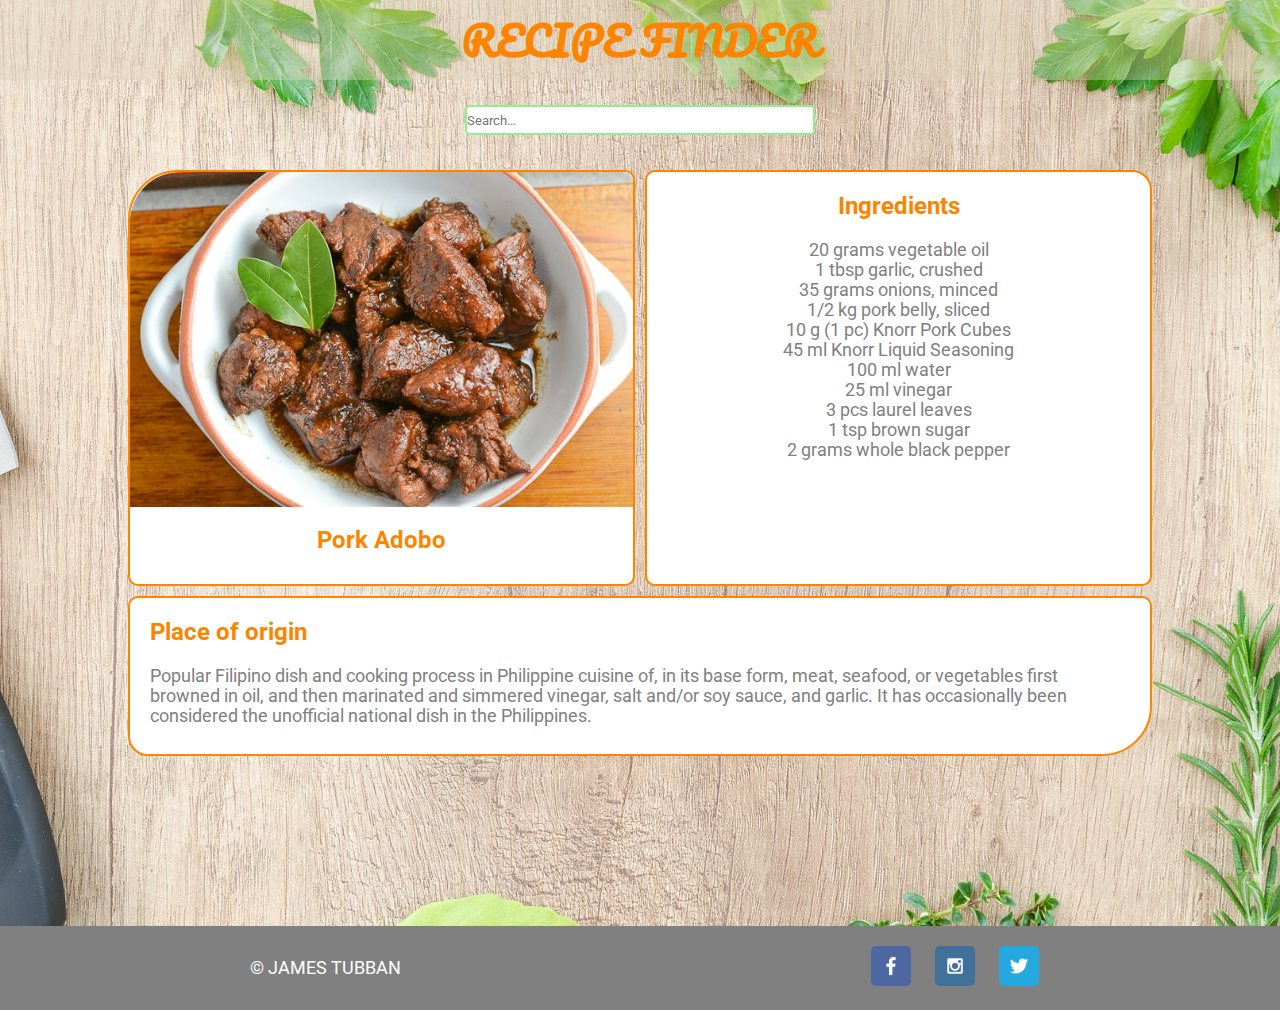
==== recipefinder/index.html @ a8fa5453 "design pieces" ====
<!DOCTYPE html>
<html lang="en">
<head>
    <meta charset="UTF-8">
    <meta name="viewport" content="width=device-width, initial-scale=1.0">
    <title>RECIPE FINDER</title>
    <link rel="stylesheet" href="styles/styles.css">
    <script src="scripts/scripts.js" defer></script>
</head>
<body>
    <div id="wrapper">
        <header>
            <h1 id="title">RECIPE FINDER</h1>
        </header>

        <main id="main-grid">
            <div id="search-div">
                <input type="search" id="search" placeholder="Search...">
            </div>
            <section class="sec-img">
                <img src="images/pork_adobo.jpg" alt="food-img">
                <h2 class="food-name">Pork Adobo</h2>
            </section>
            <section class="sec-details">
                <h2>Ingredients</h2>
                <p>
                    20 grams vegetable oil<br>
                    1 tbsp garlic, crushed<br>
                    35 grams onions, minced<br>
                    1/2 kg pork belly, sliced<br>
                    10 g (1 pc) Knorr Pork Cubes<br>
                    45 ml Knorr Liquid Seasoning<br>
                    100 ml water<br>
                    25 ml vinegar<br>
                    3 pcs laurel leaves<br>
                    1 tsp brown sugar<br>
                    2 grams whole black pepper<br>
                </p>
            </section>

            <section id="food-origin">
                <h2>Place of origin</h2>
                <p>Popular Filipino dish and cooking process in Philippine cuisine of, in its base form, meat, seafood, or vegetables first browned in oil, and then marinated and simmered vinegar, salt and/or soy sauce, and garlic. It has occasionally been considered the unofficial national dish in the Philippines.</p>
            </section>
        </main>

        <footer id="footer-grid">
            <div class="footer-author">
                <p class="author">&copy; JAMES TUBBAN</p>
                <!-- <a href="site-plan.html" target="_blank">Site Plan</a> -->
            </div>

            <div class="footer-contacts">
                <a href="https://www.facebook.com/koa24" target="_blank"><img src="images/facebook.png" alt="facebook image"></a>
                <a href="https://www.instagram.com/tubban_james/" target="_blank"><img src="images/instagram.png" alt="instagram image"></a>
                <a href="https://twitter.com/tubban_james" target="_blank"><img src="images/twitter.png" alt="twitter image"></a>
            </div>
        </footer>
    </div>
</body>
</html>
---- recipefinder/styles/styles.css ----
@import url('https://fonts.googleapis.com/css2?family=Roboto&family=Rock+Salt&display=swap');
@import url('https://fonts.googleapis.com/css2?family=Dancing+Script:wght@500&family=Great+Vibes&family=Pacifico&display=swap');

:root {
    --primary-color: #fb8500;
    --secondary-color: #DFD1B9;
    --accent-color: white;
    --header-bg-color: #023047;
}

* {
    box-sizing: border-box;
    margin: 0;
    padding: 0;
    text-decoration: none;
    font-family: Roboto, Arial, Helvetica, sans-serif;
}

html {
    scroll-behavior: smooth;
}

/* Wrapper style */
#wrapper {
    background-image: url("../images/food-bg.jpg");
    background-repeat: no-repeat;
    background-size: cover;
    background-position: center;

    display: grid;
    grid-template: 80px 1fr 80px/ 1fr;
    max-width: 1600px;
    margin: 0 auto;
}
    
/* Header Style */
header {
    display: grid;
    align-content: center;
    height: 80px;
    background-color: rgb(223,209,185,.4);
    padding: 0 20px;
    grid-row: 1/2;
    grid-column: 1/2;
    /* position: absolute; */
    /* width: 100%; */
    z-index: 99999;
}

h1#title {
    font-family: Pacifico, cursive;
    font-size: 2.5em;
    text-align: center;
    color: var(--primary-color);
}

/* Main styles */
#main-grid {
    display: grid;
    grid-template: 80px 1fr 160px 160px/ repeat(2, 1fr);
    grid-row: 2/4;
    grid-column: 1/2;
    justify-content: space-between;
    gap: 10px;
    width: 80%;
    margin: 0 auto;
}

#main-grid section{
    background-color: white;
}

#search-div {
    display: grid;
    justify-items: center;
    align-items: center;

    grid-row: 1/2;
    grid-column: 1/3;
}

#search {
    width: 350px;
    height: 30px;
    border-radius: 5px;
    border: solid lightgreen 2px;
}

/* #search {
    border: green solid 2px;
} */

.sec-img {
    grid-row: 2/3;
    grid-column: 1/2;

    border-radius: 50px 10px 10px 10px;
    border: var(--primary-color) solid 2px;
}

.sec-img h2 {
    color: var(--primary-color);
}

.sec-img img {
    width: 100%;

    border-radius: 50px 10px 0 0;
}

.sec-img h2 {
    text-align: center;
    margin: 15px 0 30px 0;
}

.sec-details {
    border-radius: 10px 20px 10px 10px;
    border: var(--primary-color) solid 2px;
    padding: 20px;
    text-align: center;
}

h2 {
    color: #fb8500;
}

p {
    color: gray;
    margin-top: 20px;
    font-size: 1.1em;
}

#food-origin {
    grid-row: 3/4;
    grid-column: 1/3;

    border-radius: 10px 10px 50px 20px;
    padding: 20px;
    border: #fb8500 solid 2px;
}



/* Footer Style */
#footer-grid {
    display: grid;
    grid-template: 1fr/1fr;
    gap:20px;
    grid-template-columns: repeat(2, 1fr);
    align-items: center;
    padding: 20px;
    background-color: rgb(128,128,128);

    grid-row: 4/5;
}

.footer-author {
    text-align: center;
    grid-row: 1/2;
    grid-column: 1/2;
}

.author {
    color: white;
    /* font-family: Pacifico, cursive; */
    margin-top: 0;
}

.footer-contacts {
    text-align: center;

    /* grid-row: 1/2;
    grid-column: 2/3; */
}

.footer-contacts img {
    display: inline-block;
    height: 40px;
    width: 40px;
    margin: 0 10px;
    border-radius: 5px;
}
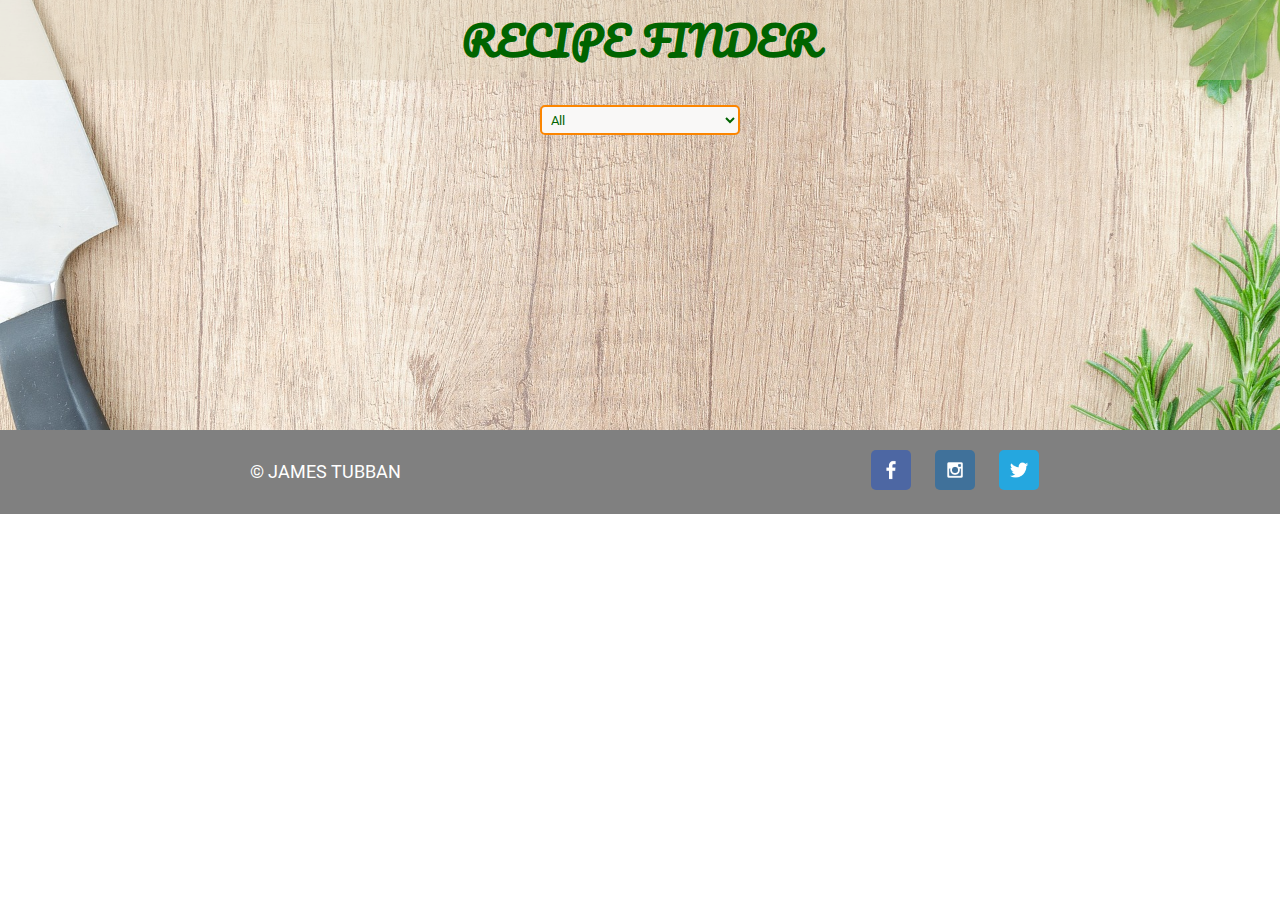
==== commit fb676a33: "Final Project Finished" ====
--- a/recipefinder/index.html
+++ b/recipefinder/index.html
@@ -1,61 +1,66 @@
 <!DOCTYPE html>
 <html lang="en">
-<head>
-    <meta charset="UTF-8">
-    <meta name="viewport" content="width=device-width, initial-scale=1.0">
-    <title>RECIPE FINDER</title>
-    <link rel="stylesheet" href="styles/styles.css">
-    <script src="scripts/scripts.js" defer></script>
-</head>
-<body>
-    <div id="wrapper">
-        <header>
-            <h1 id="title">RECIPE FINDER</h1>
-        </header>
+    <head>
+        <meta charset="UTF-8" />
+        <meta name="viewport" content="width=device-width, initial-scale=1.0" />
+        <title>RECIPE FINDER</title>
+        <link rel="stylesheet" href="styles/styles.css" />
+        <script type="module" src="scripts/main.js" defer></script>
+    </head>
+    <body>
+        <div id="wrapper">
+            <header>
+                <h1 id="title">RECIPE FINDER</h1>
+            </header>
 
-        <main id="main-grid">
-            <div id="search-div">
-                <input type="search" id="search" placeholder="Search...">
-            </div>
-            <section class="sec-img">
-                <img src="images/pork_adobo.jpg" alt="food-img">
-                <h2 class="food-name">Pork Adobo</h2>
-            </section>
-            <section class="sec-details">
-                <h2>Ingredients</h2>
-                <p>
-                    20 grams vegetable oil<br>
-                    1 tbsp garlic, crushed<br>
-                    35 grams onions, minced<br>
-                    1/2 kg pork belly, sliced<br>
-                    10 g (1 pc) Knorr Pork Cubes<br>
-                    45 ml Knorr Liquid Seasoning<br>
-                    100 ml water<br>
-                    25 ml vinegar<br>
-                    3 pcs laurel leaves<br>
-                    1 tsp brown sugar<br>
-                    2 grams whole black pepper<br>
-                </p>
+            <section id="select-div">
+                <select id="select">
+                    <option value="All">All</option>
+                </select>
             </section>
 
-            <section id="food-origin">
-                <h2>Place of origin</h2>
-                <p>Popular Filipino dish and cooking process in Philippine cuisine of, in its base form, meat, seafood, or vegetables first browned in oil, and then marinated and simmered vinegar, salt and/or soy sauce, and garlic. It has occasionally been considered the unofficial national dish in the Philippines.</p>
-            </section>
-        </main>
+            <main id="main-grid">
+                <!-- <section id="sec-details">
+                    <h2>Ingredients</h2>
+                    <p>
+                        20 grams vegetable oil<br />
+                        1 tbsp garlic, crushed<br />
+                        35 grams onions, minced<br />
+                        1/2 kg pork belly, sliced<br />
+                        10 g (1 pc) Knorr Pork Cubes<br />
+                        45 ml Knorr Liquid Seasoning<br />
+                        100 ml water<br />
+                        25 ml vinegar<br />
+                        3 pcs laurel leaves<br />
+                        1 tsp brown sugar<br />
+                        2 grams whole black pepper<br />
+                    </p>
+                </section> -->
 
-        <footer id="footer-grid">
-            <div class="footer-author">
-                <p class="author">&copy; JAMES TUBBAN</p>
-                <!-- <a href="site-plan.html" target="_blank">Site Plan</a> -->
-            </div>
+                <!-- <section id="food-origin">
+                    <h2>Place of origin</h2>
+                    <p>
+                        Popular Filipino dish and cooking process in Philippine cuisine of,
+                        in its base form, meat, seafood, or vegetables first browned in oil,
+                        and then marinated and simmered vinegar, salt and/or soy sauce, and
+                        garlic. It has occasionally been considered the unofficial national
+                        dish in the Philippines.
+                    </p>
+                </section> -->
+            </main>
 
-            <div class="footer-contacts">
-                <a href="https://www.facebook.com/koa24" target="_blank"><img src="images/facebook.png" alt="facebook image"></a>
-                <a href="https://www.instagram.com/tubban_james/" target="_blank"><img src="images/instagram.png" alt="instagram image"></a>
-                <a href="https://twitter.com/tubban_james" target="_blank"><img src="images/twitter.png" alt="twitter image"></a>
-            </div>
-        </footer>
-    </div>
-</body>
-</html>+            <footer id="footer-grid">
+                <div class="footer-author">
+                    <p class="author">&copy; JAMES TUBBAN</p>
+                    <!-- <a href="site-plan.html" target="_blank">Site Plan</a> -->
+                </div>
+
+                <div class="footer-contacts">
+                    <a href="https://www.facebook.com/koa24" target="_blank"><img src="images/facebook.png" alt="facebook image"/></a>
+                    <a href="https://www.instagram.com/tubban_james/" target="_blank"><img src="images/instagram.png" alt="instagram image"/></a>
+                    <a href="https://twitter.com/tubban_james" target="_blank"><img src="images/twitter.png" alt="twitter image"/></a>
+                </div>
+            </footer>
+        </div>
+    </body>
+</html>
--- a/recipefinder/styles/styles.css
+++ b/recipefinder/styles/styles.css
@@ -3,7 +3,7 @@
 
 :root {
     --primary-color: #fb8500;
-    --secondary-color: #DFD1B9;
+    --secondary-color: #f9f8f7;
     --accent-color: white;
     --header-bg-color: #023047;
 }
@@ -14,6 +14,7 @@
     padding: 0;
     text-decoration: none;
     font-family: Roboto, Arial, Helvetica, sans-serif;
+    list-style: none;
 }
 
 html {
@@ -28,7 +29,7 @@
     background-position: center;
 
     display: grid;
-    grid-template: 80px 1fr 80px/ 1fr;
+    grid-template:  80px 80px 1fr 80px/ 1fr;
     max-width: 1600px;
     margin: 0 auto;
 }
@@ -40,10 +41,9 @@
     height: 80px;
     background-color: rgb(223,209,185,.4);
     padding: 0 20px;
-    grid-row: 1/2;
-    grid-column: 1/2;
-    /* position: absolute; */
-    /* width: 100%; */
+
+    grid-row: 1/2;
+    grid-column: 1/3;
     z-index: 99999;
 }
 
@@ -51,14 +51,33 @@
     font-family: Pacifico, cursive;
     font-size: 2.5em;
     text-align: center;
-    color: var(--primary-color);
+    color: darkgreen;
+}
+
+/* Select style */
+#select-div {
+    justify-self: center;
+    align-self: center;
+
+    grid-row: 2/3;
+    grid-column: 1/3;
+}
+
+#select {
+    background-color: var(--secondary-color);
+    border: var(--primary-color) solid 2px;
+    border-radius: 5px;
+    width: 200px;
+    height: 30px;
+    padding: 5px;
+    color: darkgreen;
 }
 
 /* Main styles */
 #main-grid {
     display: grid;
-    grid-template: 80px 1fr 160px 160px/ repeat(2, 1fr);
-    grid-row: 2/4;
+    grid-template: 1fr 160px / repeat(2, 1fr);
+    grid-row: 3/4;
     grid-column: 1/2;
     justify-content: space-between;
     gap: 10px;
@@ -66,58 +85,36 @@
     margin: 0 auto;
 }
 
-#main-grid section{
-    background-color: white;
-}
-
-#search-div {
-    display: grid;
-    justify-items: center;
-    align-items: center;
-
-    grid-row: 1/2;
-    grid-column: 1/3;
-}
-
-#search {
-    width: 350px;
-    height: 30px;
-    border-radius: 5px;
-    border: solid lightgreen 2px;
-}
-
-/* #search {
-    border: green solid 2px;
-} */
-
-.sec-img {
-    grid-row: 2/3;
+#sec-img {
+    grid-row: 1/2;
     grid-column: 1/2;
 
     border-radius: 50px 10px 10px 10px;
     border: var(--primary-color) solid 2px;
 }
 
-.sec-img h2 {
+#sec-img h2 {
     color: var(--primary-color);
 }
 
-.sec-img img {
+#sec-img img {
     width: 100%;
-
     border-radius: 50px 10px 0 0;
 }
 
-.sec-img h2 {
+#sec-img h2 {
     text-align: center;
     margin: 15px 0 30px 0;
 }
 
-.sec-details {
+#sec-details {
     border-radius: 10px 20px 10px 10px;
     border: var(--primary-color) solid 2px;
     padding: 20px;
     text-align: center;
+
+    grid-row: 1/2;
+    grid-column: 2/3;
 }
 
 h2 {
@@ -125,21 +122,56 @@
 }
 
 p {
-    color: gray;
+    color: darkgreen;
     margin-top: 20px;
     font-size: 1.1em;
 }
 
+/* Gallery Style */
+#box {
+    grid-row: 1/6;
+    grid-column: 1/3;
+
+    display: flex;
+    border-radius: 10px;
+    flex-direction: row;
+    flex-wrap: wrap; 
+    /* width: 25%; */
+    gap: 10px;
+}
+
+.responsive {
+    /* width: 285px; */
+    width: 23%;
+    background-color: var(--secondary-color);
+    border-radius: 10px;
+    text-align: center;
+    border: var(--primary-color) solid 2px;
+}
+
+.responsive .gallery img {
+    display: inline-block;
+    width: 100%;
+    border-radius: 10px 10px 0 0;
+}
+
+.desc {
+    color: darkgreen;
+    margin: 10px;
+}
+
 #food-origin {
-    grid-row: 3/4;
-    grid-column: 1/3;
-
     border-radius: 10px 10px 50px 20px;
-    padding: 20px;
+    padding: 20px 20px 60px 20px;
     border: #fb8500 solid 2px;
-}
-
-
+
+    grid-row: 2/4;
+    grid-column: 1/3;
+}
+
+#sec-img, #sec-details, #food-origin {
+    background-color: var(--secondary-color);
+}
 
 /* Footer Style */
 #footer-grid {
@@ -150,8 +182,9 @@
     align-items: center;
     padding: 20px;
     background-color: rgb(128,128,128);
-
-    grid-row: 4/5;
+    margin-top: 100px;
+
+    grid-row: 4/6;
 }
 
 .footer-author {
@@ -181,3 +214,20 @@
     border-radius: 5px;
 }
 
+/* Media queries */
+@media only screen and (max-width: 768px) {
+    #sec-img {
+        grid-column: 1/3;
+        grid-row: 2/4
+    }
+
+    #sec-details {
+        grid-column: 1/3;
+        grid-row: 4/5
+    }
+
+    #food-origin {
+        grid-column: 1/3;
+        grid-row: 5/6;
+    }
+}